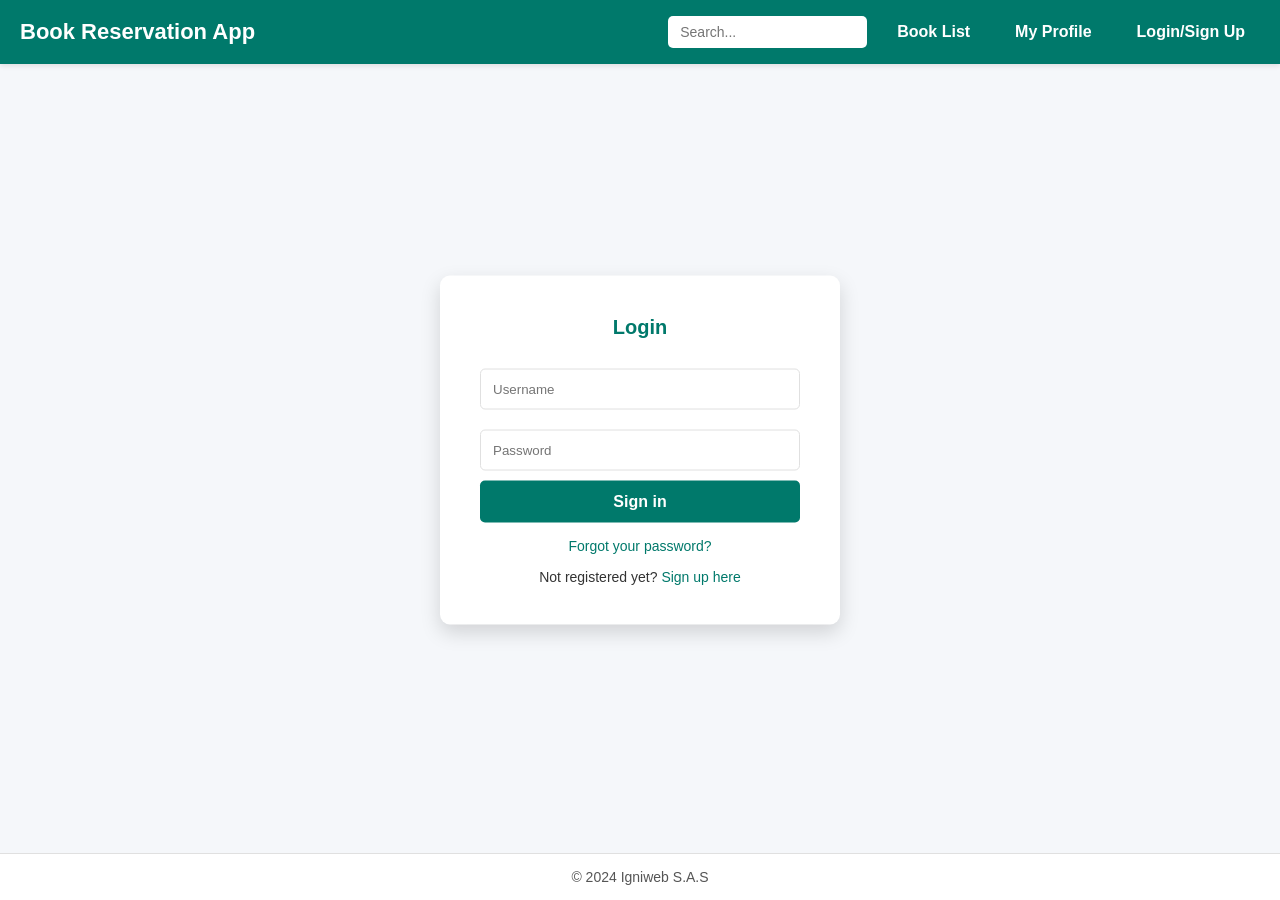
==== index.html @ 28b32a7c "Initial layout" ====
<!DOCTYPE html>
<html lang="es">

<head>
  <meta charset="UTF-8">
  <meta name="viewport" content="width=device-width, initial-scale=1.0">
  <title>Book Reservation App</title>
  <link rel="stylesheet" href="./CSS/styles.css">
</head>

<body>
  <!-- Barra superior combinada de título y navegación -->
  <div class="header">
    <div class="app-title">Book Reservation App</div>

    <!-- Barra de búsqueda y menú de navegación -->
    <div class="search-nav">
      <input type="text" placeholder="Search...">
      <div class="nav-menu">
        <a href="#" onclick="showSection('book-list')">Book List</a>
        <a href="#" onclick="showSection('profile')">My Profile</a>
        <a href="#" onclick="showSection('login')">Login/Sign Up</a>
      </div>
    </div>
  </div>

  <!-- Contenedor principal -->
  <div class="main-content">
    <!-- Sección de inicio de sesión -->
    <div id="login" class="section active">
      <div class="login-box">
        <h2>Login</h2>
        <form>
          <input type="text" placeholder="Username" required>
          <input type="password" placeholder="Password" required>
          <button type="submit">Sign in</button>
          <p>
            <a href="#" onclick="showForgotPassword()">Forgot your password?</a>
          </p>
          <p>
            Not registered yet?
            <a href="#" onclick="showSection('signup')">Sign up here</a>
          </p>
        </form>
      </div>
    </div>

    <!-- Sección de recuperación de contraseña -->
    <div id="forgot-password" class="section">
      <div class="forgot-password-box">
        <h2>Forgot Password</h2>
        <form>
          <input type="email" placeholder="Email" required>
          <button type="submit">Send Recovery Link</button>
          <p>
            Remember your password?
            <a href="#" onclick="showSection('login')">Log in here</a>
          </p>
        </form>
      </div>
    </div>

    <!-- Sección de registro -->
    <div id="signup" class="section">
      <div class="signup-box">
        <h2>Sign Up</h2>
        <form>
          <input type="text" placeholder="Username" required>
          <input type="email" placeholder="Email" required>
          <input type="password" placeholder="Password" required>
          <button type="submit">Sign Up</button>
          <p>Already have an account? <a href="#" onclick="showSection('login')">Log in here</a></p>
        </form>
      </div>
    </div>

    <!-- Sección de perfil -->
    <div id="profile" class="section">
      <div class="account-info">
        <div class="profile-header">
          <div class="user-info">
            <h2>Juan Pérez</h2>
            <p>Total Reservations: 5</p>
          </div>
          <img src="path/to/profile-image.jpg" alt="Profile Picture" class="profile-image">
        </div>

        <h3>Active Reservations</h3>
        <table class="reservations-table">
          <thead>
            <tr>
              <th>Book Title</th>
              <th>Author</th>
              <th>Due Date</th>
              <th>Action</th>
            </tr>
          </thead>
          <tbody>
            <tr>
              <td>Book 1</td>
              <td>Author 1</td>
              <td>Due Date 1</td>
              <td><button class="delete-button">Delete</button></td>
            </tr>
            <tr>
              <td>Book 2</td>
              <td>Author 2</td>
              <td>Due Date 2</td>
              <td><button class="delete-button">Delete</button></td>
            </tr>
          </tbody>
        </table>
      </div>
    </div>

    <!-- Sección de lista de libros -->
    <div id="book-list" class="section">
      <div class="book-list-container">
        <div class="book-filter">
          <label for="category-filter">Filter by Category:</label>
          <select id="category-filter" onchange="filterBooks()">
            <option value="all">All</option>
            <option value="fiction">Fiction</option>
            <option value="non-fiction">Non-Fiction</option>
            <option value="science">Science</option>
            <option value="history">History</option>
          </select>
        </div>

        <h3>Available Books</h3>
        <table class="book-table reservations-table">
          <thead>
            <tr>
              <th>Book Title</th>
              <th>Author</th>
              <th>Actions</th>
            </tr>
          </thead>
          <tbody id="book-table-body">

          </tbody>
        </table>
      </div>
    </div>
  </div>

  <!-- Pie de página -->
  <div class="footer">
    &copy; 2024 Igniweb S.A.S
  </div>

  <!-- Script para manejar la navegación y el filtrado -->
  <script src="script.js"></script>

</body>

</html>
---- CSS/styles.css ----
/* Estilos generales */
* {
  margin: 0;
  padding: 0;
  box-sizing: border-box;
  font-family: Arial, sans-serif;
}

body {
  display: flex;
  flex-direction: column;
  height: 100vh;
  background-color: #f5f7fa;
  color: #333;
}

/* Barra superior combinada de título y navegación */
.header {
  display: flex;
  align-items: center;
  justify-content: space-between;
  padding: 15px 20px;
  background-color: #00796b;
  color: #fff;
  box-shadow: 0px 2px 5px rgba(0, 0, 0, 0.1);
}

.header .app-title {
  font-size: 22px;
  font-weight: bold;
}

.header .search-nav {
  display: flex;
  align-items: center;
  gap: 15px;
}

.header input[type="text"] {
  padding: 8px 12px;
  border: none;
  border-radius: 5px;
  outline: none;
  font-size: 14px;
}

/* Menú de navegación */
.nav-menu {
  display: flex;
  gap: 15px;
}

.nav-menu a {
  text-decoration: none;
  color: #ffffff;
  font-weight: bold;
  padding: 8px 15px;
  border-radius: 5px;
  transition: background-color 0.3s ease;
}

.nav-menu a:hover {
  background-color: #004d40;
}

.main-content {
  display: flex;
  flex-direction: column;
  flex: 1;
  padding: 20px;
  gap: 20px;
  height: 100vh;
}

/* Sección oculta */
.section {
  display: none;
  flex: 1;
}

/* Sección activa */
.section.active {
  display: flex;
  flex-direction: column;
}

.login-box {
  position: absolute;
  top: 50%;
  left: 50%;
  transform: translate(-50%, -50%);
  width: 100%;
  max-width: 400px;
  padding: 40px;
  background-color: #fff;
  box-shadow: 0 8px 20px rgba(0, 0, 0, 0.15);
  border-radius: 10px;
  text-align: center;
  margin: 0 auto;
}

.login-box h2 {
  font-size: 20px;
  margin-bottom: 20px;
  color: #00796b;
}

.login-box input[type="text"],
.login-box input[type="password"] {
  width: 100%;
  padding: 12px;
  margin: 10px 0;
  border: 1px solid #e0e0e0;
  border-radius: 5px;
}

.login-box button {
  width: 100%;
  padding: 12px;
  background-color: #00796b;
  color: #fff;
  border: none;
  border-radius: 5px;
  font-size: 16px;
  font-weight: bold;
  cursor: pointer;
  transition: background-color 0.3s ease;
}

.login-box button:hover {
  background-color: #004d40;
}

.login-box p,
.signup-box p {
  margin-top: 15px;
  font-size: 14px;
}

.login-box a,
.signup-box a {
  text-decoration: none;
  color: #00796b;
}

.login-box a:hover,
.signup-box a:hover {
  text-decoration: underline;
}

.signup-box {
  position: absolute;
  top: 50%;
  left: 50%;
  transform: translate(-50%, -50%);
  width: 100%;
  max-width: 400px;
  padding: 40px;
  background-color: #fff;
  box-shadow: 0 8px 20px rgba(0, 0, 0, 0.15);
  border-radius: 10px;
  text-align: center;
  margin: 0 auto;
}

.signup-box h2 {
  font-size: 20px;
  margin-bottom: 20px;
  color: #00796b;
}

.signup-box input[type="text"],
.signup-box input[type="email"],
.signup-box input[type="password"] {
  width: 100%;
  padding: 12px;
  margin: 10px 0;
  border: 1px solid #e0e0e0;
  border-radius: 5px;
}

.signup-box button {
  width: 100%;
  padding: 12px;
  background-color: #00796b;
  color: #fff;
  border: none;
  border-radius: 5px;
  font-size: 16px;
  font-weight: bold;
  cursor: pointer;
  transition: background-color 0.3s ease;
}

.signup-box button:hover {
  background-color: #004d40;
}

.forgot-password-box {
  position: absolute;
  top: 50%;
  left: 50%;
  transform: translate(-50%, -50%);
  width: 100%;
  max-width: 400px;
  padding: 40px;
  background-color: #fff;
  box-shadow: 0 8px 20px rgba(0, 0, 0, 0.15);
  border-radius: 10px;
  text-align: center;
  margin: 0 auto;
}

.forgot-password-box h2 {
  font-size: 20px;
  margin-bottom: 20px;
  color: #00796b;
}

.forgot-password-box input[type="email"] {
  width: 100%;
  padding: 12px;
  margin: 10px 0;
  border: 1px solid #e0e0e0;
  border-radius: 5px;
}

.forgot-password-box button {
  width: 100%;
  padding: 12px;
  background-color: #00796b;
  color: #fff;
  border: none;
  border-radius: 5px;
  font-size: 16px;
  font-weight: bold;
  cursor: pointer;
  transition: background-color 0.3s ease;
}

.forgot-password-box button:hover {
  background-color: #004d40;
}

.forgot-password-box p {
  margin-top: 15px;
  font-size: 14px;
}

.forgot-password-box a {
  text-decoration: none;
  color: #00796b;
}

.forgot-password-box a:hover {
  text-decoration: underline;
}

.account-info {
  width: 100%;
  padding: 20px;
  background-color: #fff;
  box-shadow: 0 8px 20px rgba(0, 0, 0, 0.15);
  border-radius: 10px;
  color: #333;
  text-align: left;
  display: flex;
  flex-direction: column;
  gap: 15px;
  flex: 1;
}

.profile-header {
  display: flex;
  justify-content: space-between;
  align-items: center;
}

.profile-image {
  width: 60px;
  height: 60px;
  border-radius: 50%;
  object-fit: cover;
}

.reservations-table,
.book-table {
  width: 100%;
  border-collapse: collapse;
  margin-top: 20px;
}

.reservations-table th,
.book-table th,
.reservations-table td,
.book-table td {
  padding: 10px;
  border: 1px solid #e0e0e0;
  text-align: left;
}

.reservations-table th,
.book-table th {
  background-color: #00796b;
  color: #fff;
}

.reserve-button,
.delete-button {
  padding: 8px 15px;
  font-size: 14px;
  font-weight: bold;
  border: none;
  border-radius: 5px;
  cursor: pointer;
  transition: background-color 0.3s ease;
}

.reserve-button {
  background-color: #00796b;
  color: #fff;
}

.reserve-button:hover {
  background-color: #004d40;
}

.delete-button {
  background-color: #ff3e3e;
  color: #fff;
}

.delete-button:hover {
  background-color: #ff1a1a;
}

.book-list {
  width: 100%;
  padding: 20px;
  background-color: #fff;
  box-shadow: 0 8px 20px rgba(0, 0, 0, 0.15);
  border-radius: 10px;
  color: #333;
  text-align: left;
  display: flex;
  flex-direction: column;
  gap: 15px;
  flex: 1;
}

.book-list-container {
  display: flex;
  flex-direction: column;
  flex: 1;
  padding: 20px;
  background-color: #fff;
  box-shadow: 0 8px 20px rgba(0, 0, 0, 0.15);
  border-radius: 10px;
  overflow-y: hidden;
}

.book-filter {
  margin-bottom: 15px;
  display: flex;
  align-items: center;
  gap: 10px;
}

.book-filter label {
  font-weight: bold;
}

.book-filter select {
  padding: 8px;
  border-radius: 5px;
  border: 1px solid #e0e0e0;
}

.book-table {
  overflow-y: auto;
  display: table;
  table-layout: fixed;
  width: 100%;
  border-collapse: collapse;
}

.book-table tbody {
  display: table-row-group;
}

.book-table tr {
  display: table-row;
  height: fit-content;
}

.book-table td {
  padding: 10px;
  border: 1px solid #e0e0e0;
  text-align: left;
}

.footer {
  padding: 15px;
  background-color: #fff;
  border-top: 1px solid #e0e0e0;
  text-align: center;
  font-size: 14px;
  color: #555;
}
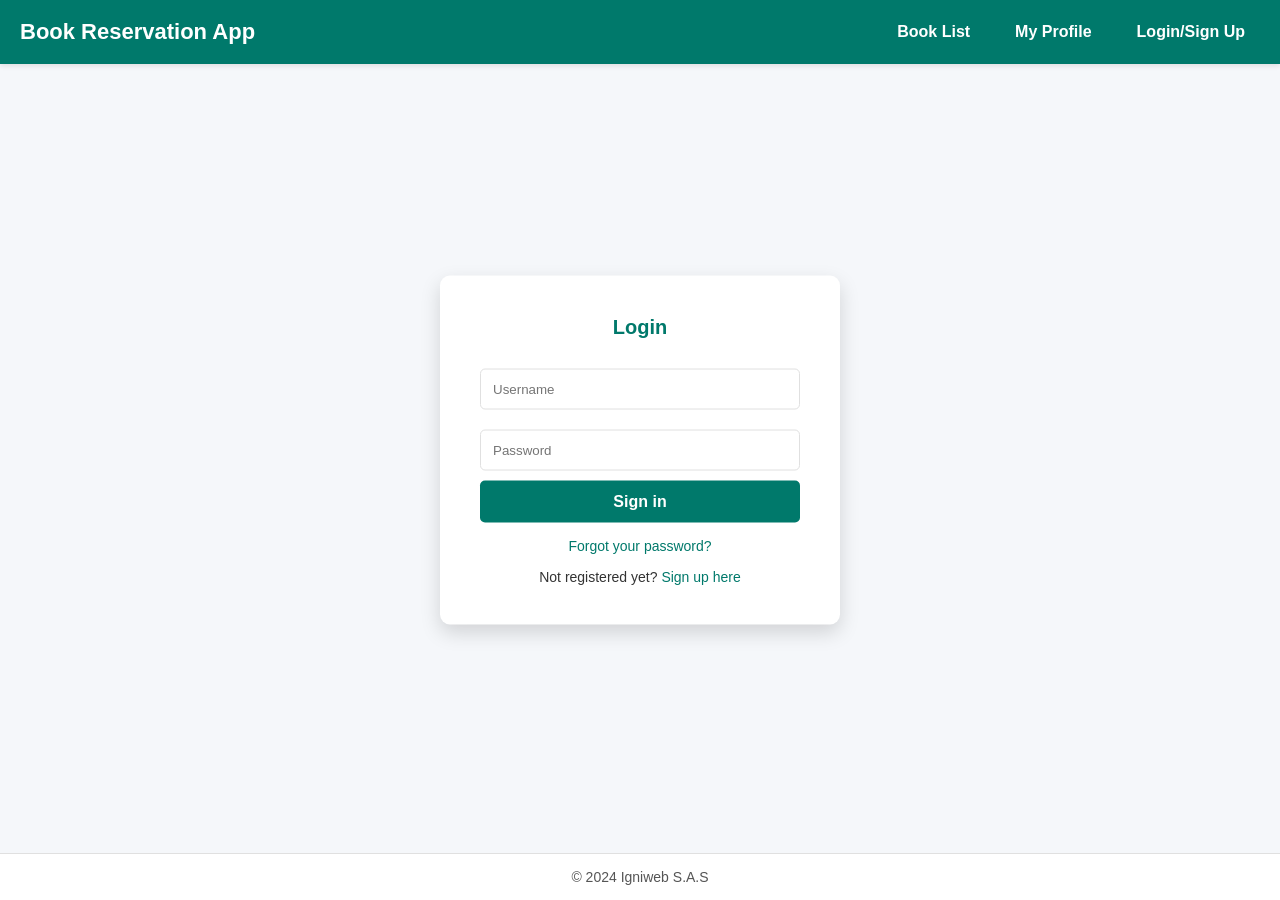
==== commit a801a057: "added reserve modal layout" ====
--- a/index.html
+++ b/index.html
@@ -14,8 +14,7 @@
     <div class="app-title">Book Reservation App</div>
 
     <!-- Barra de búsqueda y menú de navegación -->
-    <div class="search-nav">
-      <input type="text" placeholder="Search...">
+    <div class="nav-bar">
       <div class="nav-menu">
         <a href="#" onclick="showSection('book-list')">Book List</a>
         <a href="#" onclick="showSection('profile')">My Profile</a>
@@ -125,6 +124,7 @@
             <option value="science">Science</option>
             <option value="history">History</option>
           </select>
+          <input type="text" id="search-box" placeholder="Search for books..." onkeyup="filterBooks()">
         </div>
 
         <h3>Available Books</h3>
@@ -141,6 +141,35 @@
           </tbody>
         </table>
       </div>
+
+      <!-- Modal para detalles del libro -->
+      <!-- Modal para detalles del libro -->
+      <div id="book-details-modal" class="modal">
+        <div class="modal-content">
+          <span class="close">&times;</span>
+
+          <!-- Contenedor para título y autor -->
+          <div class="book-header">
+            <h2 id="book-title"></h2>
+            <p id="book-author"></p>
+          </div>
+
+          <!-- Contenedor central para descripción e imagen -->
+          <div class="book-info">
+            <p id="book-description" class="book-description"></p>
+            <img id="book-cover" src="" alt="Book cover">
+          </div>
+
+          <!-- Contenedor inferior para selector de días y botón de reserva -->
+          <div class="modal-footer">
+            <label for="days">Days:</label>
+            <input type="number" id="days" value="5" min="1">
+            <button class="reserve-button">Reserve</button>
+          </div>
+        </div>
+      </div>
+
+
     </div>
   </div>
 
--- a/CSS/styles.css
+++ b/CSS/styles.css
@@ -30,7 +30,7 @@
   font-weight: bold;
 }
 
-.header .search-nav {
+.header .nav-bar {
   display: flex;
   align-items: center;
   gap: 15px;
@@ -376,6 +376,14 @@
   border: 1px solid #e0e0e0;
 }
 
+.book-filter input[type="text"] {
+  padding: 8px;
+  border-radius: 5px;
+  border: 1px solid #e0e0e0;
+  width: 200px;
+  /* Ajusta el ancho según tus necesidades */
+}
+
 .book-table {
   overflow-y: auto;
   display: table;
@@ -399,6 +407,123 @@
   text-align: left;
 }
 
+/* Estilos para el modal */
+/* Estilos para el modal */
+.modal {
+  display: none;
+  position: fixed;
+  top: 0;
+  left: 0;
+  width: 100%;
+  height: 100%;
+  background-color: rgba(0, 0, 0, 0.6);
+  z-index: 1000;
+}
+
+.modal-content {
+  position: relative;
+  background-color: #fff;
+  border-radius: 12px;
+  max-width: 600px;
+  width: 90%;
+  margin: 100px auto;
+  padding: 20px;
+  box-shadow: 0 8px 20px rgba(0, 0, 0, 0.3);
+  display: flex;
+  flex-direction: column;
+  gap: 20px;
+}
+
+/* Botón de cierre del modal */
+.modal .close {
+  position: absolute;
+  top: 15px;
+  right: 20px;
+  font-size: 24px;
+  color: #999;
+  cursor: pointer;
+}
+
+.modal .close:hover {
+  color: #00796b;
+}
+
+/* Contenedor de título y autor */
+.book-header {
+  text-align: left;
+}
+
+.book-header h2 {
+  font-size: 22px;
+  color: #00796b;
+  margin-bottom: 8px;
+}
+
+.book-header p {
+  font-size: 16px;
+  color: #555;
+}
+
+/* Contenedor para la descripción e imagen */
+.book-info {
+  display: flex;
+  gap: 20px;
+  align-items: flex-start;
+}
+
+.book-description {
+  flex: 1;
+  font-size: 15px;
+  color: #666;
+  line-height: 1.5;
+}
+
+#book-cover {
+  max-width: 150px;
+  max-height: 200px;
+  border-radius: 8px;
+  box-shadow: 0 4px 10px rgba(0, 0, 0, 0.1);
+}
+
+/* Contenedor para selector de días y botón de reserva */
+.modal-footer {
+  display: flex;
+  align-items: center;
+  gap: 15px;
+  justify-content: center;
+  padding-top: 20px;
+}
+
+.modal-footer label {
+  font-size: 14px;
+  color: #555;
+}
+
+#days {
+  width: 60px;
+  padding: 8px;
+  font-size: 14px;
+  border: 1px solid #ccc;
+  border-radius: 5px;
+}
+
+.reserve-button {
+  background-color: #00796b;
+  color: white;
+  padding: 10px 20px;
+  border: none;
+  border-radius: 5px;
+  font-size: 16px;
+  font-weight: bold;
+  cursor: pointer;
+  transition: background-color 0.3s;
+}
+
+.reserve-button:hover {
+  background-color: #004d40;
+}
+
+
 .footer {
   padding: 15px;
   background-color: #fff;
